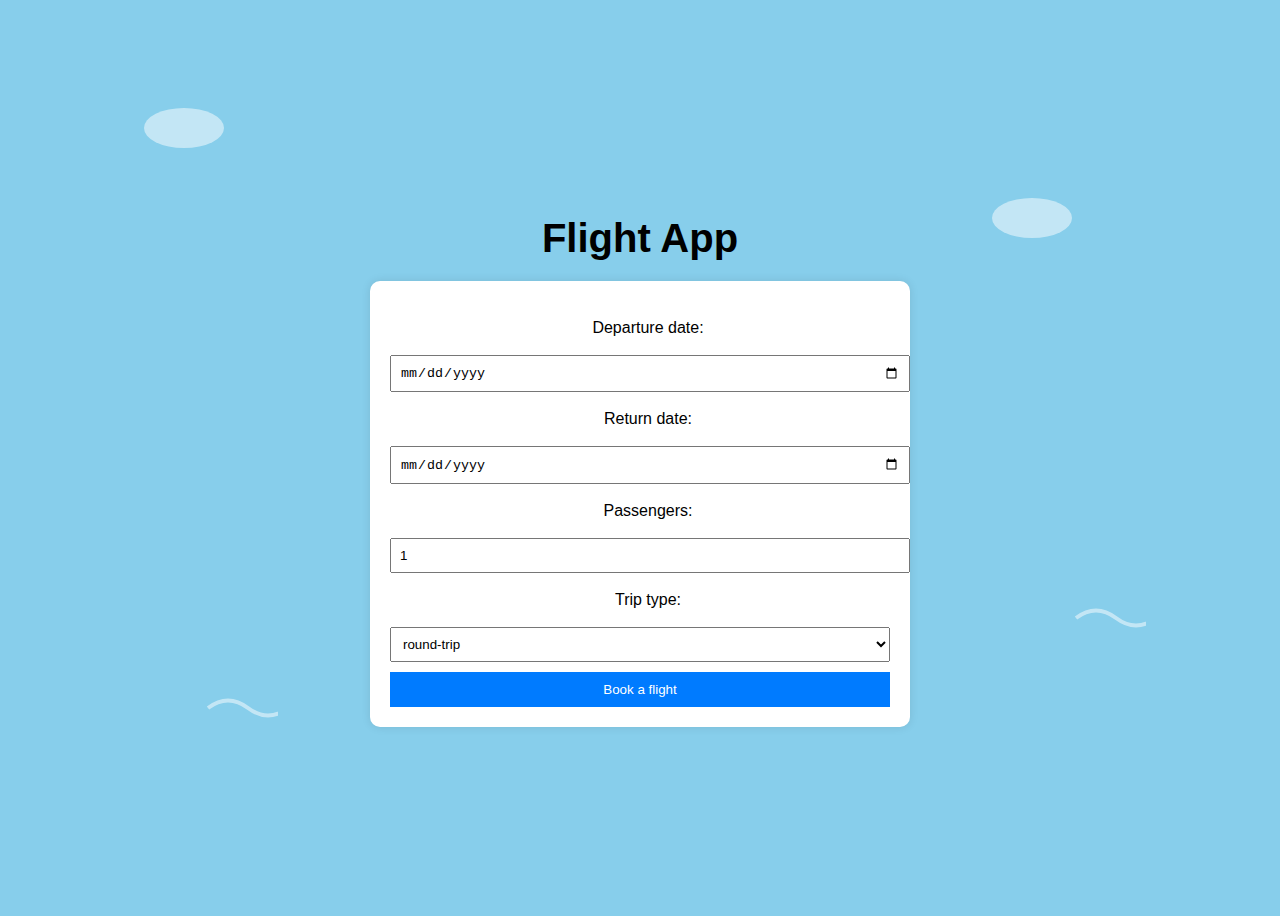
==== src/index.html @ a43941f6 "created basic react/vite ambient" ====
<!doctype html>
<html lang="en">
  <head>
    <meta charset="UTF-8" />
    <link rel="icon" type="image/svg+xml" href="/vite.svg" />
    <meta name="viewport" content="width=device-width, initial-scale=1.0" />
    <link rel="stylesheet" href="styles.css">
    <title>Flight App</title>
</head>
<body>
    <h1>Flight App</h1>
    <div class="container">
        <label for="departure">Departure date:</label>
        <input type="date" id="departure">
        
        <label for="return">Return date:</label>
        <input type="date" id="return">
        
        <label for="passengers">Passengers:</label>
        <input type="number" id="passengers" min="1" value="1">
        
        <label for="trip-type">Trip type:</label>
        <select id="trip-type">
            <option value="round-trip">round-trip</option>
            <option value="one-way">one-way</option>
        </select>
        
        <button>Book a flight</button>
    </div>
    <svg class="cloud cloud1" viewBox="0 0 100 60">
        <ellipse cx="50" cy="30" rx="40" ry="20" fill="white" />
    </svg>
    <svg class="cloud cloud2" viewBox="0 0 100 60">
        <ellipse cx="50" cy="30" rx="40" ry="20" fill="white" />
    </svg>
    <svg class="wind wind1" viewBox="0 0 80 40">
        <path d="M10,20 Q30,5 50,20 Q70,35 90,20" stroke="white" fill="none" stroke-width="4" />
    </svg>
    <svg class="wind wind2" viewBox="0 0 80 40">
        <path d="M10,20 Q30,5 50,20 Q70,35 90,20" stroke="white" fill="none" stroke-width="4" />
    </svg>
</body>
</html>
</html>
---- src/styles.css ----
body {
    background-color: #87CEEB;
    display: flex;
    flex-direction: column;
    align-items: center;
    justify-content: center;
    height: 100vh;
    font-family: Arial, sans-serif;
    position: relative;
}
h1 {
    text-align: center;
    font-size: 2.5em;
    margin-bottom: 20px;
}
.container {
    background: white;
    padding: 20px;
    border-radius: 10px;
    box-shadow: 0 0 10px rgba(0, 0, 0, 0.1);
    text-align: center;
    width: 80%;
    max-width: 500px;
}
label, select, input {
    display: block;
    margin: 10px auto;
    width: 100%;
    padding: 8px;
}
button {
    background: #007BFF;
    color: white;
    border: none;
    padding: 10px;
    cursor: pointer;
    width: 100%;
}
.cloud, .wind {
    position: absolute;
    opacity: 0.5;
}
.cloud {
    width: 100px;
    height: 60px;
}
.wind {
    width: 80px;
    height: 40px;
}
.cloud1 { top: 10%; left: 10%; }
.cloud2 { top: 20%; right: 15%; }
.wind1 { bottom: 20%; left: 15%; }
.wind2 { bottom: 30%; right: 10%; }
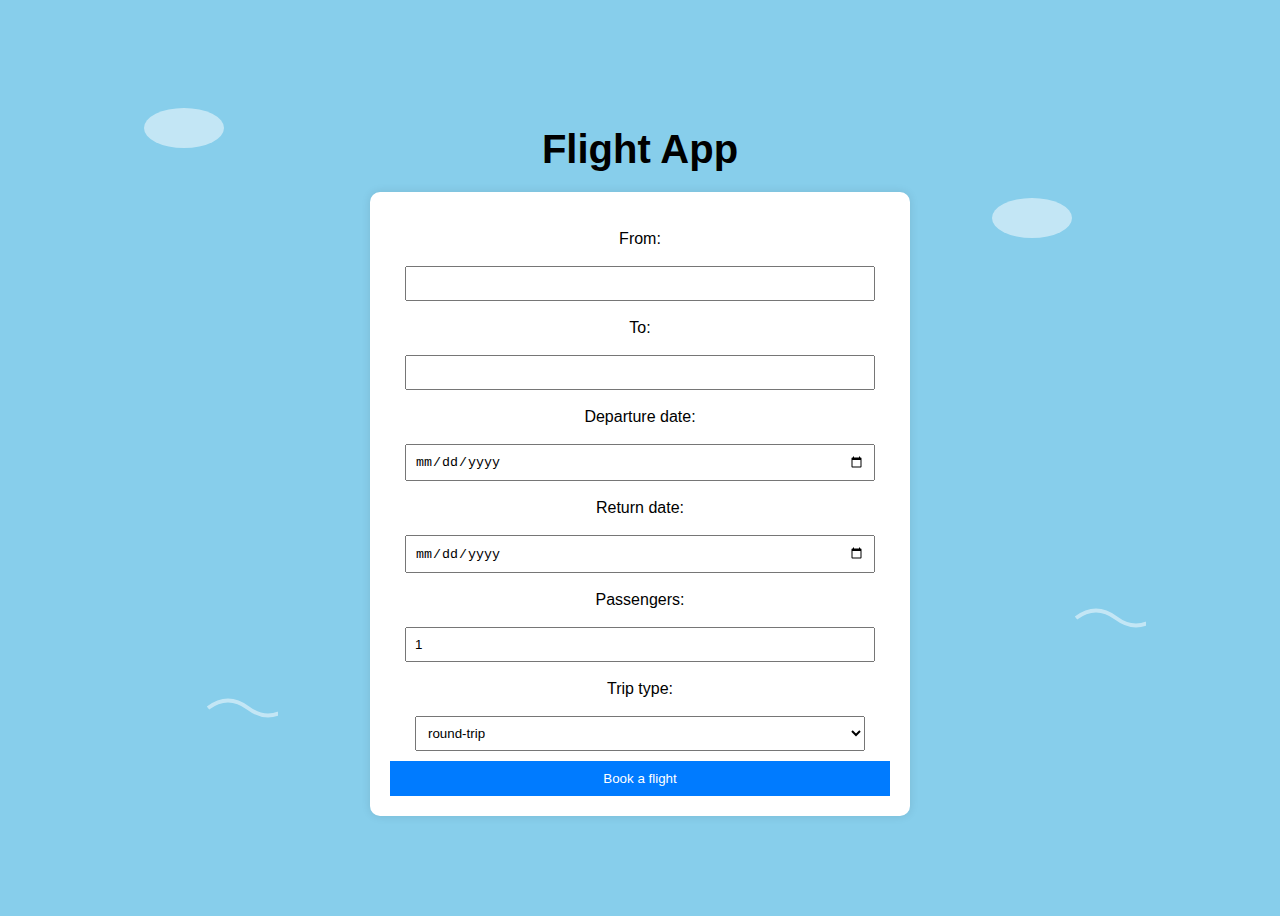
==== commit 4db18817: "modified css and html input width and added locations" ====
--- a/src/index.html
+++ b/src/index.html
@@ -10,6 +10,12 @@
 <body>
     <h1>Flight App</h1>
     <div class="container">
+        <label for="from">From:</label>
+        <input type="text" id="location">
+
+        <label for="to">To:</label>
+        <input type="text" id="to">
+
         <label for="departure">Departure date:</label>
         <input type="date" id="departure">
         
--- a/src/styles.css
+++ b/src/styles.css
@@ -25,7 +25,7 @@
 label, select, input {
     display: block;
     margin: 10px auto;
-    width: 100%;
+    width: 90%;
     padding: 8px;
 }
 button {
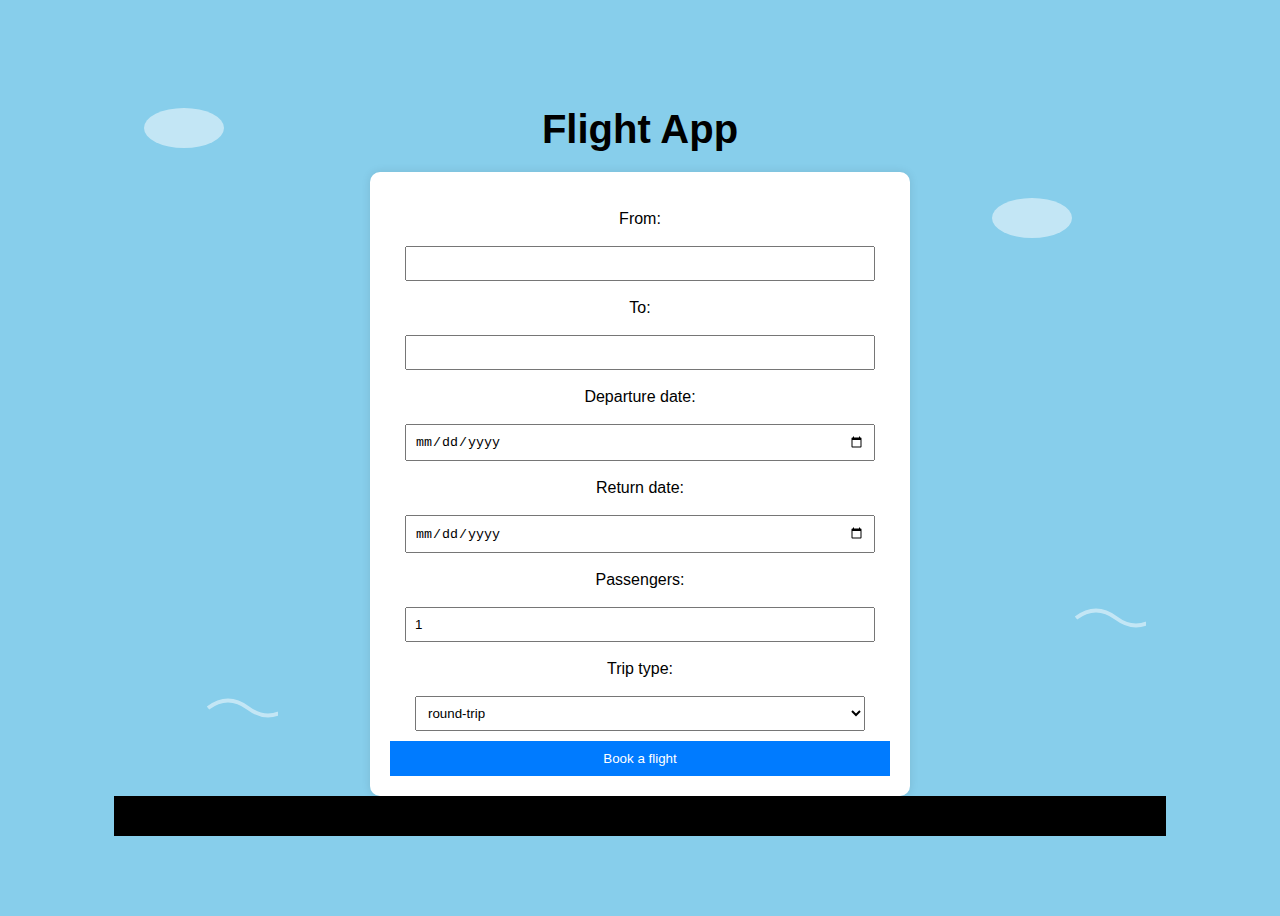
==== commit e391062a: "deleted useless files and fixed bugs" ====
--- a/src/index.html
+++ b/src/index.html
@@ -2,7 +2,6 @@
 <html lang="en">
   <head>
     <meta charset="UTF-8" />
-    <link rel="icon" type="image/svg+xml" href="/vite.svg" />
     <meta name="viewport" content="width=device-width, initial-scale=1.0" />
     <link rel="stylesheet" href="styles.css">
     <title>Flight App</title>
@@ -45,6 +44,8 @@
     <svg class="wind wind2" viewBox="0 0 80 40">
         <path d="M10,20 Q30,5 50,20 Q70,35 90,20" stroke="white" fill="none" stroke-width="4" />
     </svg>
+    <div  id="flights-container"></div>
 </body>
+<script type="module" src="main.jsx"></script>
 </html>
 </html>
--- a/src/styles.css
+++ b/src/styles.css
@@ -51,4 +51,13 @@
 .cloud1 { top: 10%; left: 10%; }
 .cloud2 { top: 20%; right: 15%; }
 .wind1 { bottom: 20%; left: 15%; }
-.wind2 { bottom: 30%; right: 10%; }+.wind2 { bottom: 30%; right: 10%; }
+
+#flights-container{ 
+    width: 80%;
+    background-color: black;
+    color: white;
+    padding: 20px;
+    text-align: center;
+    
+}